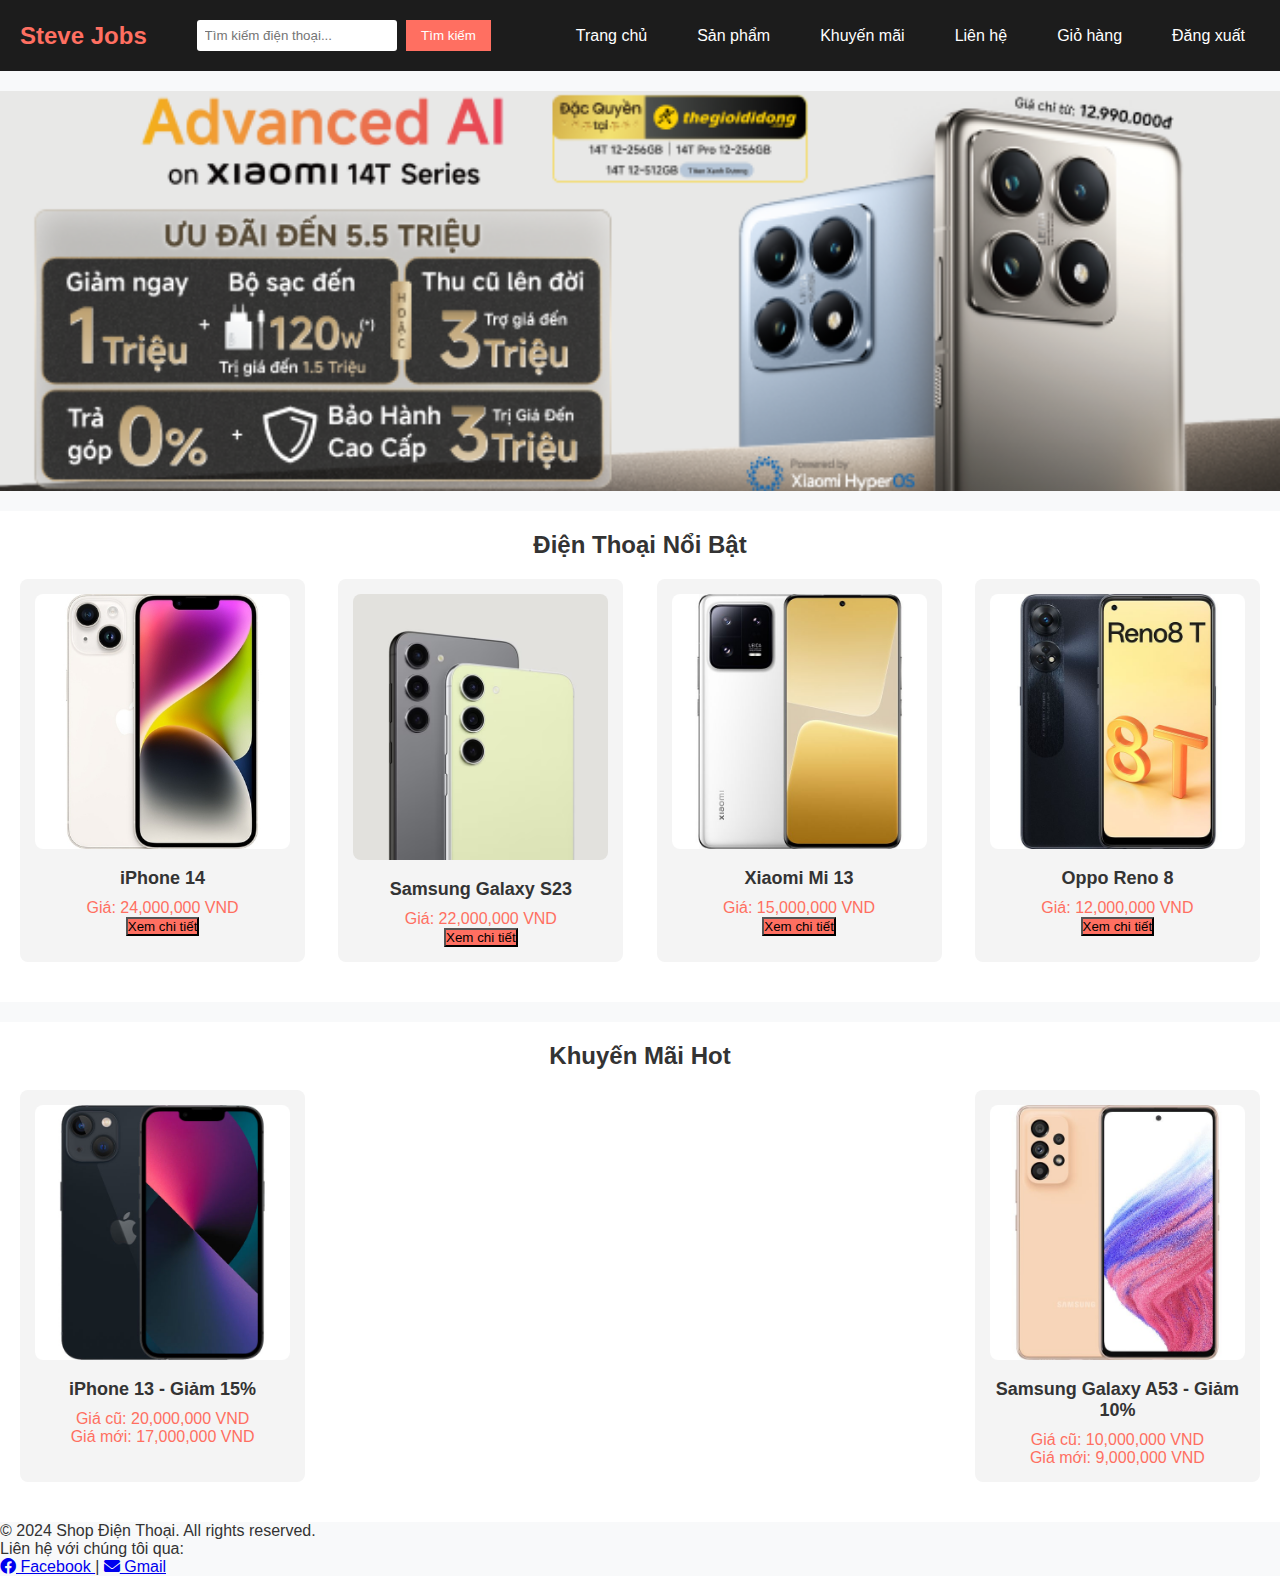
==== Shop/index.html @ 8752adb7 "Project2" ====
<!DOCTYPE html>
<html lang="vi">
<head>
    <meta charset="UTF-8">
    <meta name="viewport" content="width=device-width, initial-scale=1.0">
    <title>Shop Điện Thoại</title>
    <link rel="stylesheet" href="style.css">
    <link rel="stylesheet" href="https://cdnjs.cloudflare.com/ajax/libs/font-awesome/6.0.0-beta3/css/all.min.css">
</head>
<body>
    <!-- Header -->
    <header>
        <div class="logo">
            <h1>Steve Jobs</h1>
        </div>
        <div class="search-bar">
            <input type="text" placeholder="Tìm kiếm điện thoại..." id="search">
            <button id="search-btn">Tìm kiếm</button>
        </div>
        <nav>
            <ul>
                <li><a href="index.html">Trang chủ</a></li>
                <li><a href="sanpham.html">Sản phẩm</a></li>
                <li><a href="khuyenmai.html">Khuyến mãi</a></li>
                <li><a href="lienhe.html">Liên hệ</a></li>
                <li><a href="giohang.html">Giỏ hàng</a></li>
                <li><a href="login.html">Đăng xuất</a></li>
            </ul>
        </nav>
    </header>

    <!-- Slider Banner -->
    <section class="slider">
        <div class="slides">
            <div class="slide"><img src="anh/slide1.png" alt="Điện thoại nổi bật"></div>
            <div class="slide"><img src="anh/slide2.jpg" alt="Giảm giá đặc biệt"></div>
            <div class="slide"><img src="anh/slide3.jpg" alt="Sản phẩm mới"></div>
        </div>
    </section>

    <!-- Danh sách điện thoại -->
    <section class="products">
        <h2>Điện Thoại Nổi Bật</h2>
        <div class="product-list">
            <div class="product-item">
                <img src="anh/2022_11_30_638054091427671235_ip-14-trang-1.jpg" alt="iPhone 14">
                <h3>iPhone 14</h3>
                <p>Giá: 24,000,000 VND</p>
                <button onclick="window.location.href='chitietsanpham.html?id=1'">Xem chi tiết</button>
            </div>

            <div class="product-item">
                <img src="anh/galaxy-s23-highlights-exclusive-kv.avif" alt="Samsung Galaxy S23">
                <h3>Samsung Galaxy S23</h3>
                <p>Giá: 22,000,000 VND</p>
                <button onclick="window.location.href='chitietsanpham.html?id=2'">Xem chi tiết</button>
            </div>

            <div class="product-item">
                <img src="anh/xiaomi-13-pro-thumb-1-2-600x600.jpg" alt="Xiaomi Mi 13">
                <h3>Xiaomi Mi 13</h3>
                <p>Giá: 15,000,000 VND</p>
                <button onclick="window.location.href='chitietsanpham.html?id=3'">Xem chi tiết</button>
            </div>

            <div class="product-item">
                <img src="anh/oppo-reno8t-4g-den1-thumb-600x600.jpg" alt="Oppo Reno 8">
                <h3>Oppo Reno 8</h3>
                <p>Giá: 12,000,000 VND</p>
                <button onclick="window.location.href='chitietsanpham.html?id=4'">Xem chi tiết</button>
            </div>
        </div>
    </section>

    <!-- Khuyến mãi -->
    <section class="products">
        <h2>Khuyến Mãi Hot</h2>
        <div class="product-list">
            <div class="product-item">
                <img src="anh/iphone-13-midnight-1-600x600.jpg" alt="iPhone 13">
                <h3>iPhone 13 - Giảm 15%</h3>
                <p>Giá cũ: 20,000,000 VND</p>
                <p>Giá mới: 17,000,000 VND</p>
            </div>

            <div class="product-item">
                <img src="anh/Samsung-Galaxy-A53-cam-thumb-600x600.jpg" alt="Samsung Galaxy A53">
                <h3>Samsung Galaxy A53 - Giảm 10%</h3>
                <p>Giá cũ: 10,000,000 VND</p>
                <p>Giá mới: 9,000,000 VND</p>
            </div>
        </div>
    </section>

    <!-- Footer -->
    <footer>
        <p>&copy; 2024 Shop Điện Thoại. All rights reserved.</p>
        <div class="contact">
            <p>Liên hệ với chúng tôi qua:</p>
            <a href="https://www.facebook.com/yourprofile" target="_blank">
                <i class="fab fa-facebook"></i> Facebook
            </a> |
            <a href="mailto:nguyenvanduoc442@gmail.com">
                <i class="fas fa-envelope"></i> Gmail
            </a>
        </div>
    </footer>

    <script src="script.js"></script>
</body>
</html>
---- Shop/style.css ----
/* Reset mặc định */
* {
    margin: 0;
    padding: 0;
    box-sizing: border-box;
}

body {
    font-family: Arial, sans-serif;
    background-color: #f8f9fa;
    color: #333;
}

/* Header */
header {
    display: flex;
    justify-content: space-between;
    align-items: center;
    padding: 20px;
    background-color: #1c1c1c;
}

.logo h1 {
    color: #ff6f61;
    font-size: 24px;
}

.search-bar input {
    padding: 8px;
    border: none;
    border-radius: 3px;
    width: 200px;
}

.search-bar button {
    padding: 8px 15px;
    background-color: #ff6f61;
    color: #fff;
    border: none;
    cursor: pointer;
    margin-left: 5px;
}

nav ul {
    display: flex;
    list-style: none;
}

nav ul li {
    margin-left: 20px;
}

nav ul li a {
    color: #fff;
    text-decoration: none;
    padding: 10px 15px;
}

nav ul li a:hover {
    background-color: #ff6f61;
    border-radius: 3px;
}

/* Slider */
.slider {
    width: 100%;
    overflow: hidden;
    margin-top: 20px;
}

.slides {
    display: flex;
    transition: 0.5s ease-in-out;
}

.slide {
    min-width: 100%;
    display: flex;
    justify-content: center;
}

.slide img {
    width: 100%;
    height: 400px;
    object-fit: cover;
}

/* Danh sách sản phẩm */
.products {
    padding: 20px;
    background-color: #fff;
    margin-top: 20px;
}

.products h2 {
    font-size: 24px;
    margin-bottom: 20px;
    text-align: center;
}

.product-list {
    display: flex;
    justify-content: space-between;
    flex-wrap: wrap;
}

.product-item {
    width: 23%;
    text-align: center;
    background-color: #f4f4f4;
    padding: 15px;
    margin-bottom: 20px;
    border-radius: 8px;
    transition: transform 0.3s ease;
}

.product-item:hover {
    transform: scale(1.05);
}

.product-item img {
    width: 100%;
    height: auto;
    border-radius: 8px;
    margin-bottom: 15px;
}

.product-item h3 {
    font-size: 18px;
    margin-bottom: 10px;
}

.product-item p {
    color: #ff6f61;
    font-size: 16px;
}

button {
    background-color: #ff6f61;
}
.promotions
{
    padding: 20px;
    background-color: #fff;
    margin-top: 20px;
}
.promotions h2
{
    font-size: 24px;
    margin-bottom: 20px;
    text-align: center;
}
.promotion-list
{
    display: flex;
    justify-content: space-between;
    flex-wrap: wrap;
}
.promotion-item
{
    width: 23%;
    text-align: center;
    background-color: #f4f4f4;
    padding: 15px;
    margin-bottom: 20px;
    border-radius: 8px;
    transition: transform 0.3s ease;
}
.promotion-item:hover
{
    transform: scale(1.05);
}
.promotion-item img
{
    width: 100%;
    height: auto;
    border-radius: 8px;
    margin-bottom: 15px;
}
.promotion-item h3 {
    font-size: 18px;
    margin-bottom: 10px;
}

.promotion-item p {
    color: #ff6f61;
    font-size: 16px;
}
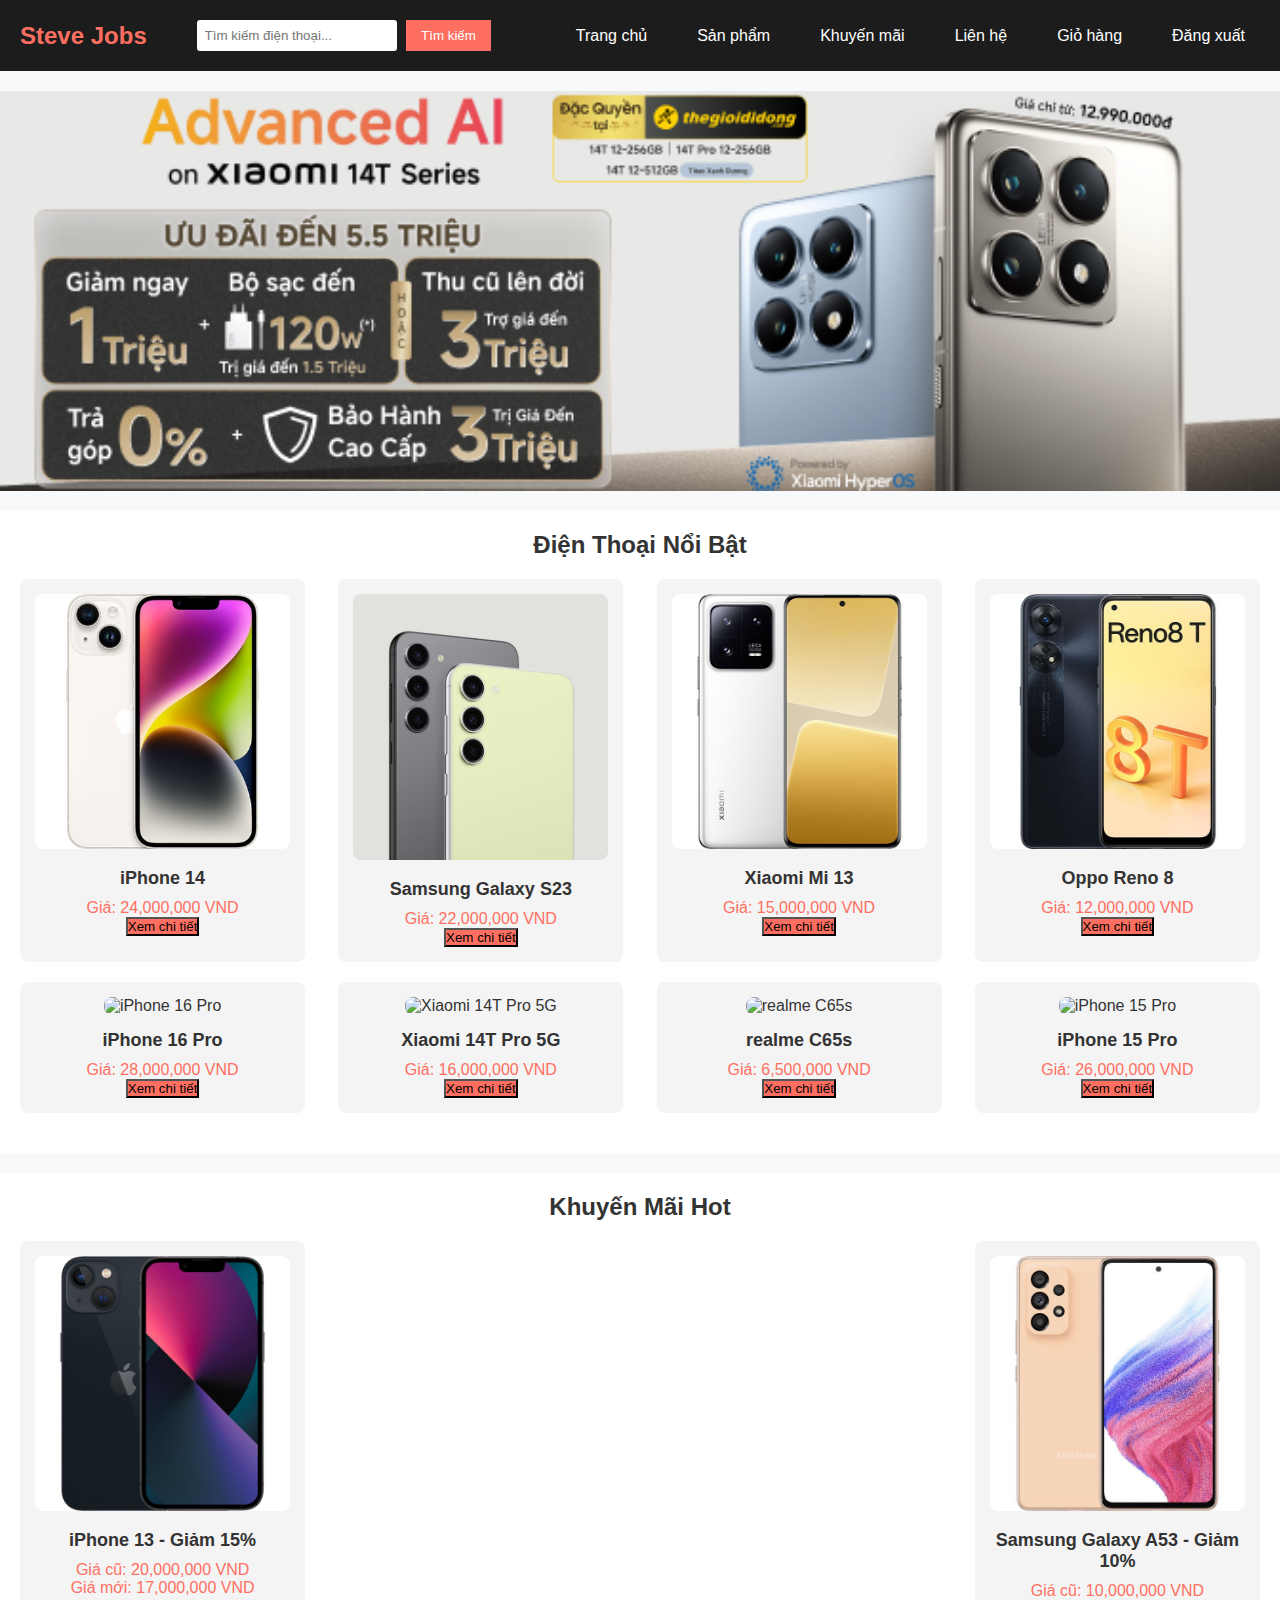
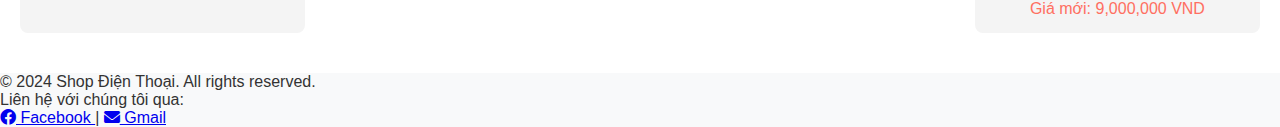
==== commit 7f68ae67: "Project2" ====
--- a/Shop/index.html
+++ b/Shop/index.html
@@ -69,6 +69,33 @@
                 <p>Giá: 12,000,000 VND</p>
                 <button onclick="window.location.href='chitietsanpham.html?id=4'">Xem chi tiết</button>
             </div>
+            <div class="product-item">
+                <img src="anh/iphone-16-pro-max-sa-mac-thumb-600x600.jpg" alt="iPhone 16 Pro">
+                <h3>iPhone 16 Pro</h3>
+                <p>Giá: 28,000,000 VND</p>
+                <button onclick="window.location.href='chitietsanpham.html?id=5'">Xem chi tiết</button>
+            </div>
+            
+            <div class="product-item">
+                <img src="anh/xiaomi-14t-pro-blue-thumb-600x600.jpg" alt="Xiaomi 14T Pro 5G">
+                <h3>Xiaomi 14T Pro 5G</h3>
+                <p>Giá: 16,000,000 VND</p>
+                <button onclick="window.location.href='chitietsanpham.html?id=6'">Xem chi tiết</button>
+            </div>
+            
+            <div class="product-item">
+                <img src="anh/realme-c65-purple-thumb-600x600.jpg" alt="realme C65s">
+                <h3>realme C65s</h3>
+                <p>Giá: 6,500,000 VND</p>
+                <button onclick="window.location.href='chitietsanpham.html?id=7'">Xem chi tiết</button>
+            </div>
+            
+            <div class="product-item">
+                <img src="anh/iphone-15-pro-black-thumbnew-600x600.jpg" alt="iPhone 15 Pro">
+                <h3>iPhone 15 Pro</h3>
+                <p>Giá: 26,000,000 VND</p>
+                <button onclick="window.location.href='chitietsanpham.html?id=8'">Xem chi tiết</button>
+            </div>
         </div>
     </section>
 
--- a/Shop/style.css
+++ b/Shop/style.css
@@ -185,4 +185,8 @@
 .promotion-item p {
     color: #ff6f61;
     font-size: 16px;
-}+}
+.highlight {
+    border: 2px solid #ff5733;
+    background-color: #fffacd;
+}
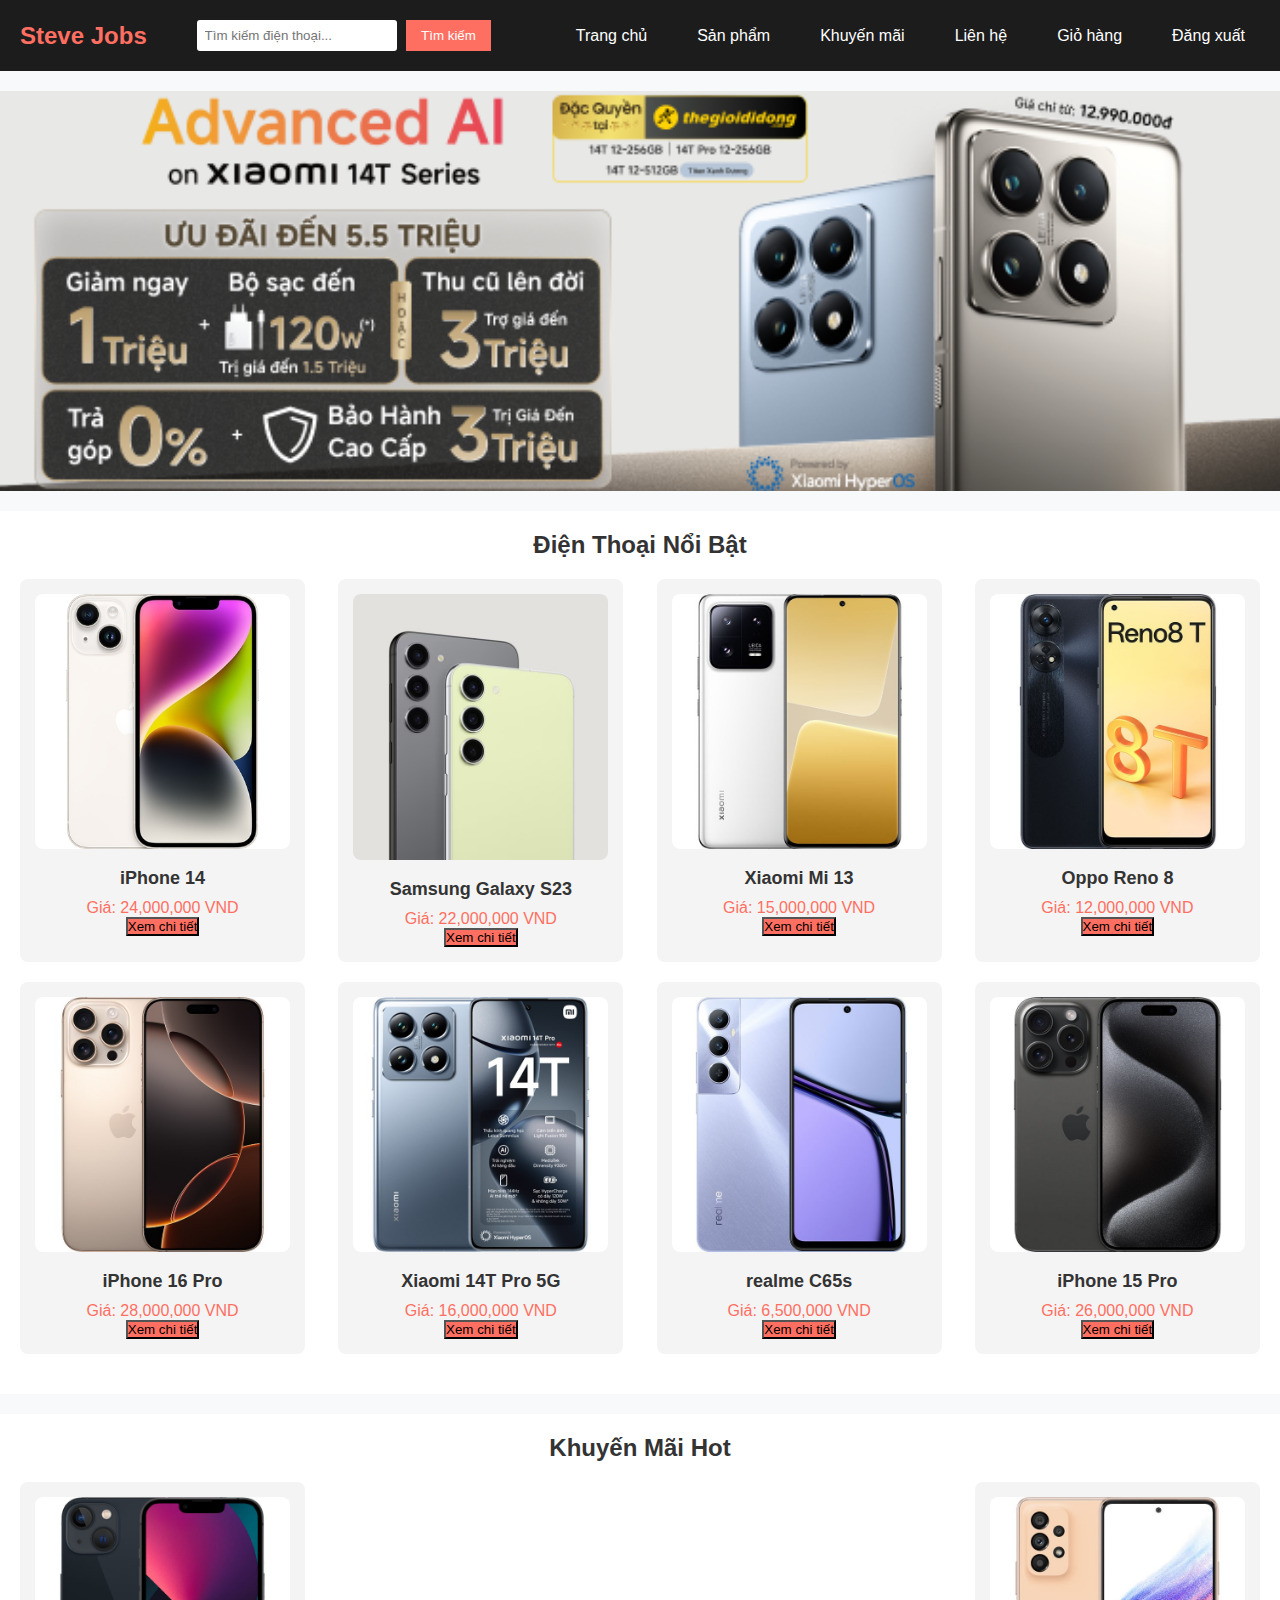
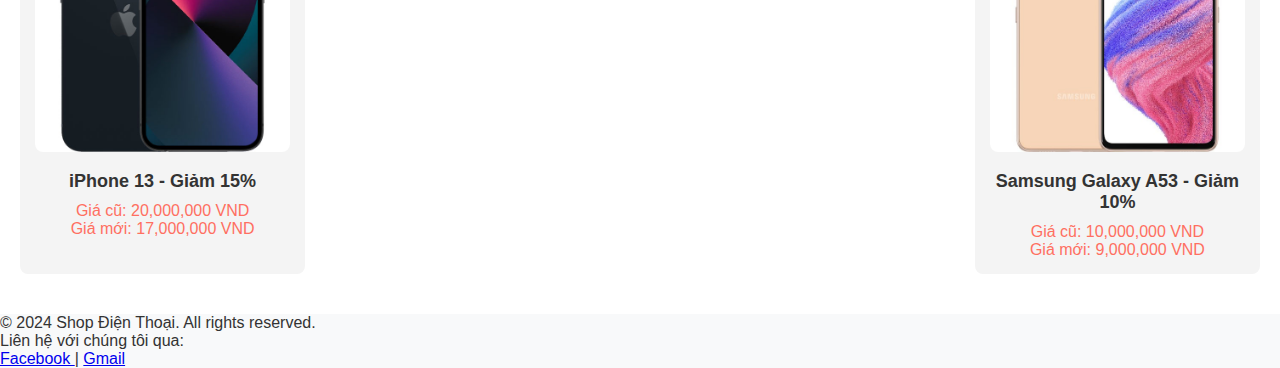
==== commit 8a308366: "Project 2" ====
--- a/Shop/index.html
+++ b/Shop/index.html
@@ -5,7 +5,7 @@
     <meta name="viewport" content="width=device-width, initial-scale=1.0">
     <title>Shop Điện Thoại</title>
     <link rel="stylesheet" href="style.css">
-    <link rel="stylesheet" href="https://cdnjs.cloudflare.com/ajax/libs/font-awesome/6.0.0-beta3/css/all.min.css">
+    <script src="https://cdn.jsdelivr.net/npm/bootstrap@5.3.3/dist/js/bootstrap.bundle.min.js" integrity="sha384-YvpcrYf0tY3lHB60NNkmXc5s9fDVZLESaAA55NDzOxhy9GkcIdslK1eN7N6jIeHz" crossorigin="anonymous"></script>
 </head>
 <body>
     <!-- Header -->
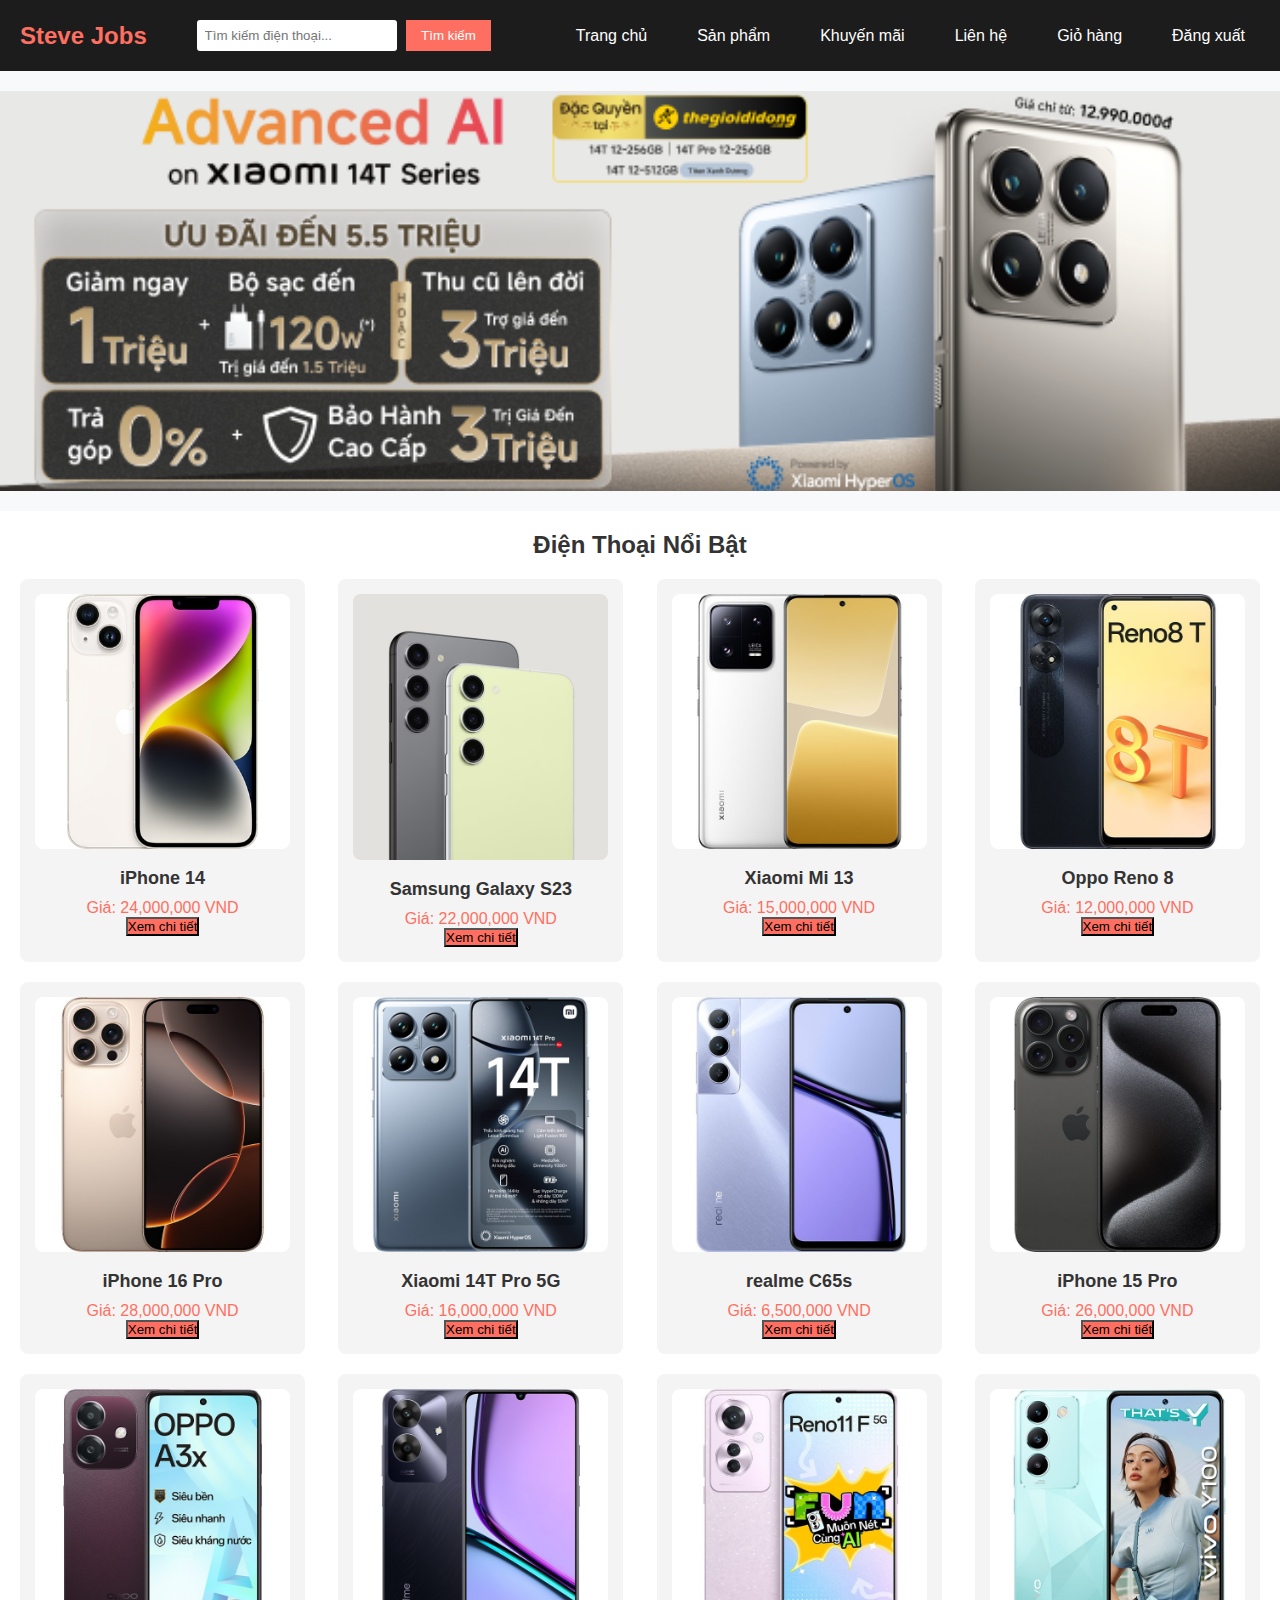
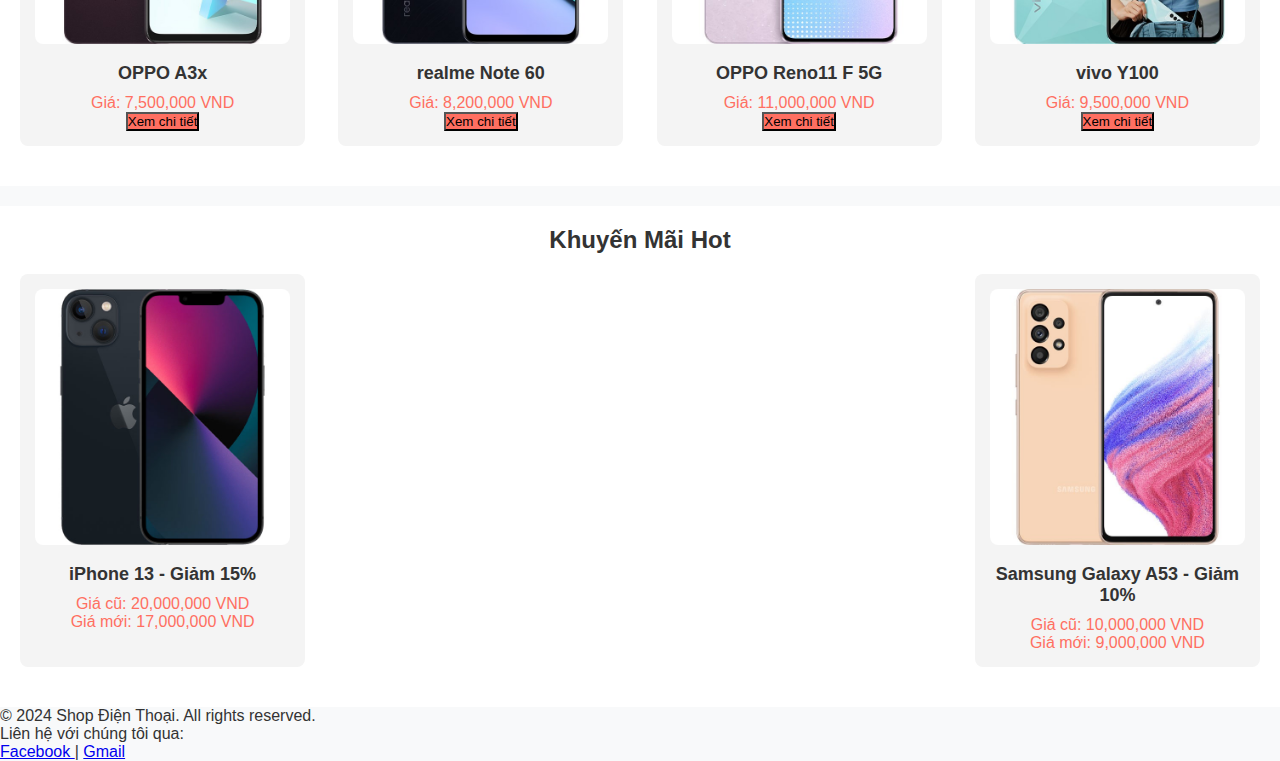
==== commit 4eef418e: "Project 2" ====
--- a/Shop/index.html
+++ b/Shop/index.html
@@ -16,6 +16,7 @@
         <div class="search-bar">
             <input type="text" placeholder="Tìm kiếm điện thoại..." id="search">
             <button id="search-btn">Tìm kiếm</button>
+            <div id="search-result" style="display: none;">Không tìm thấy sản phẩm nào phù hợp.</div>
         </div>
         <nav>
             <ul>
@@ -96,6 +97,34 @@
                 <p>Giá: 26,000,000 VND</p>
                 <button onclick="window.location.href='chitietsanpham.html?id=8'">Xem chi tiết</button>
             </div>
+
+            <div class="product-item">
+                <img src="anh/oppo-a3x-red-thumb-600x600.jpg" alt="OPPO A3x">
+                <h3>OPPO A3x</h3>
+                <p>Giá: 7,500,000 VND</p>
+                <button onclick="window.location.href='chitietsanpham.html?id=9'">Xem chi tiết</button>
+            </div>
+            
+            <div class="product-item">
+                <img src="anh/realme-note-60-black-thumb-600x600.jpg" alt="realme Note 60">
+                <h3>realme Note 60</h3>
+                <p>Giá: 8,200,000 VND</p>
+                <button onclick="window.location.href='chitietsanpham.html?id=10'">Xem chi tiết</button>
+            </div>
+            
+            <div class="product-item">
+                <img src="anh/oppo-reno11-f-purple-thumb-600x600.jpg" alt="OPPO Reno11 F 5G">
+                <h3>OPPO Reno11 F 5G</h3>
+                <p>Giá: 11,000,000 VND</p>
+                <button onclick="window.location.href='chitietsanpham.html?id=11'">Xem chi tiết</button>
+            </div>
+            
+            <div class="product-item">
+                <img src="anh/vivo-y100-xanh-thumb-1-600x600.jpg" alt="vivo Y100">
+                <h3>vivo Y100</h3>
+                <p>Giá: 9,500,000 VND</p>
+                <button onclick="window.location.href='chitietsanpham.html?id=12'">Xem chi tiết</button>
+            </div>
         </div>
     </section>
 
